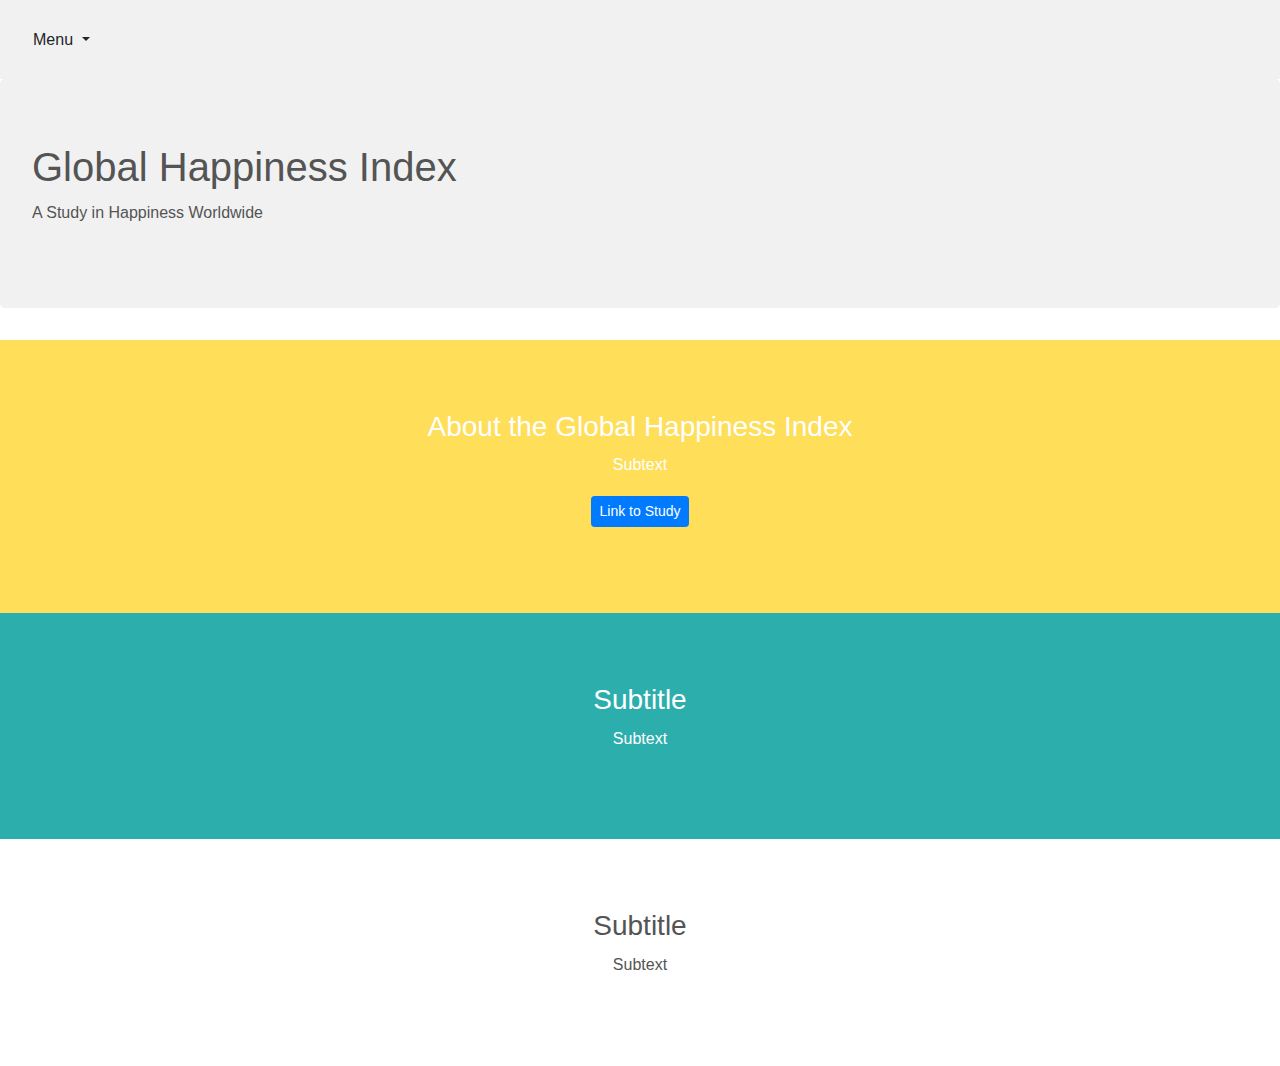
==== Index.html @ ea67605f "HTML and CSS" ====
<!DOCTYPE html>
<html lang="en-us">

<head>

  <meta charset="UTF-8">
  <title>Happiness Index</title>
<!-- Bring in our bootstrap stylesheet -->
  <link rel="stylesheet" href="https://stackpath.bootstrapcdn.com/bootstrap/4.3.1/css/bootstrap.min.css" integrity="sha384-ggOyR0iXCbMQv3Xipma34MD+dH/1fQ784/j6cY/iJTQUOhcWr7x9JvoRxT2MZw1T" crossorigin="anonymous">
  <link rel="stylesheet" href="style.css">
</head>

<body>
<!-- jQuery first, then Popper.js, then Bootstrap JS -->
<script src="https://code.jquery.com/jquery-3.3.1.slim.min.js" integrity="sha384-q8i/X+965DzO0rT7abK41JStQIAqVgRVzpbzo5smXKp4YfRvH+8abtTE1Pi6jizo" crossorigin="anonymous"></script>
<script src="https://cdnjs.cloudflare.com/ajax/libs/popper.js/1.14.7/umd/popper.min.js" integrity="sha384-UO2eT0CpHqdSJQ6hJty5KVphtPhzWj9WO1clHTMGa3JDZwrnQq4sF86dIHNDz0W1" crossorigin="anonymous"></script>
<script src="https://stackpath.bootstrapcdn.com/bootstrap/4.3.1/js/bootstrap.min.js" integrity="sha384-JjSmVgyd0p3pXB1rRibZUAYoIIy6OrQ6VrjIEaFf/nJGzIxFDsf4x0xIM+B07jRM" crossorigin="anonymous"></script>
<!--Header-->
<div class = "header">
  <div class="dropdown">
    <button class="btn btn-default dropdown-toggle" type="button" id="dropdownMenu1" data-toggle="dropdown" aria-haspopup="true" aria-expanded="true">
      Menu
      <span class="caret"></span>
    </button>
    <ul class="dropdown-menu" aria-labelledby="dropdownMenu1">
      <li><a href="#">Visual1</a></li>
      <li><a href="#">Visual2</a></li>
      <li><a href="#">Visual3</a></li>
      <li role="separator" class="divider"></li>
      <li><a href="#">Map</a></li>
    </ul>
  </div>
</div>
<!--Jumbotron-->
  <div class="jumbotron">
    <h1>Global Happiness Index</h1>
    <p>A Study in Happiness Worldwide</p>
    </div>
    <div class="container-fluid bg-1 text-center">
      <h3>About the Global Happiness Index</h3>
      <p>Subtext</p>
      <p></p>
      <p><a class="btn btn-primary btn-sm" href="#" role="button">Link to Study</a></p>
    </div>
    
    <div class="container-fluid bg-2 text-center">
      <h3>Subtitle</h3>
      <p>Subtext</p>
    </div>
    
    <div class="container-fluid bg-3 text-center">
      <h3>Subtitle</h3>
      <p>Subtext</p>
    
    </div> 
  </div>

</body>
</html>
---- style.css ----
.header {
    background-color: #F1F1F1;
    color: #545454; 
    text-align: left;
    padding: 20px;
  }
.jumbotron {
    background-color: #F1F1F1;
    color: #545454
  }
  body {
    font: 20px Montserrat, sans-serif;
    line-height: 1.8;
    color: #f5f6f7;
  }
  p {font-size: 16px;}
  .margin {margin-bottom: 45px;}
  .bg-1 { 
    background-color: #ffde59; 
    color: #ffffff;
  }
  .bg-2 { 
    background-color: #2caead; 
    color: #ffffff;
  }
  .bg-3 { 
    background-color: #ffffff; 
    color: #545454;
  }
  .bg-4 { 
    background-color: #2f2f2f; 
    color: #ffffff
  }
  .container-fluid {
    padding-top: 70px;
    padding-bottom: 70px;
  }
  .box {
    height: 400px;
    padding: 20px;
    color: #fff;
  }
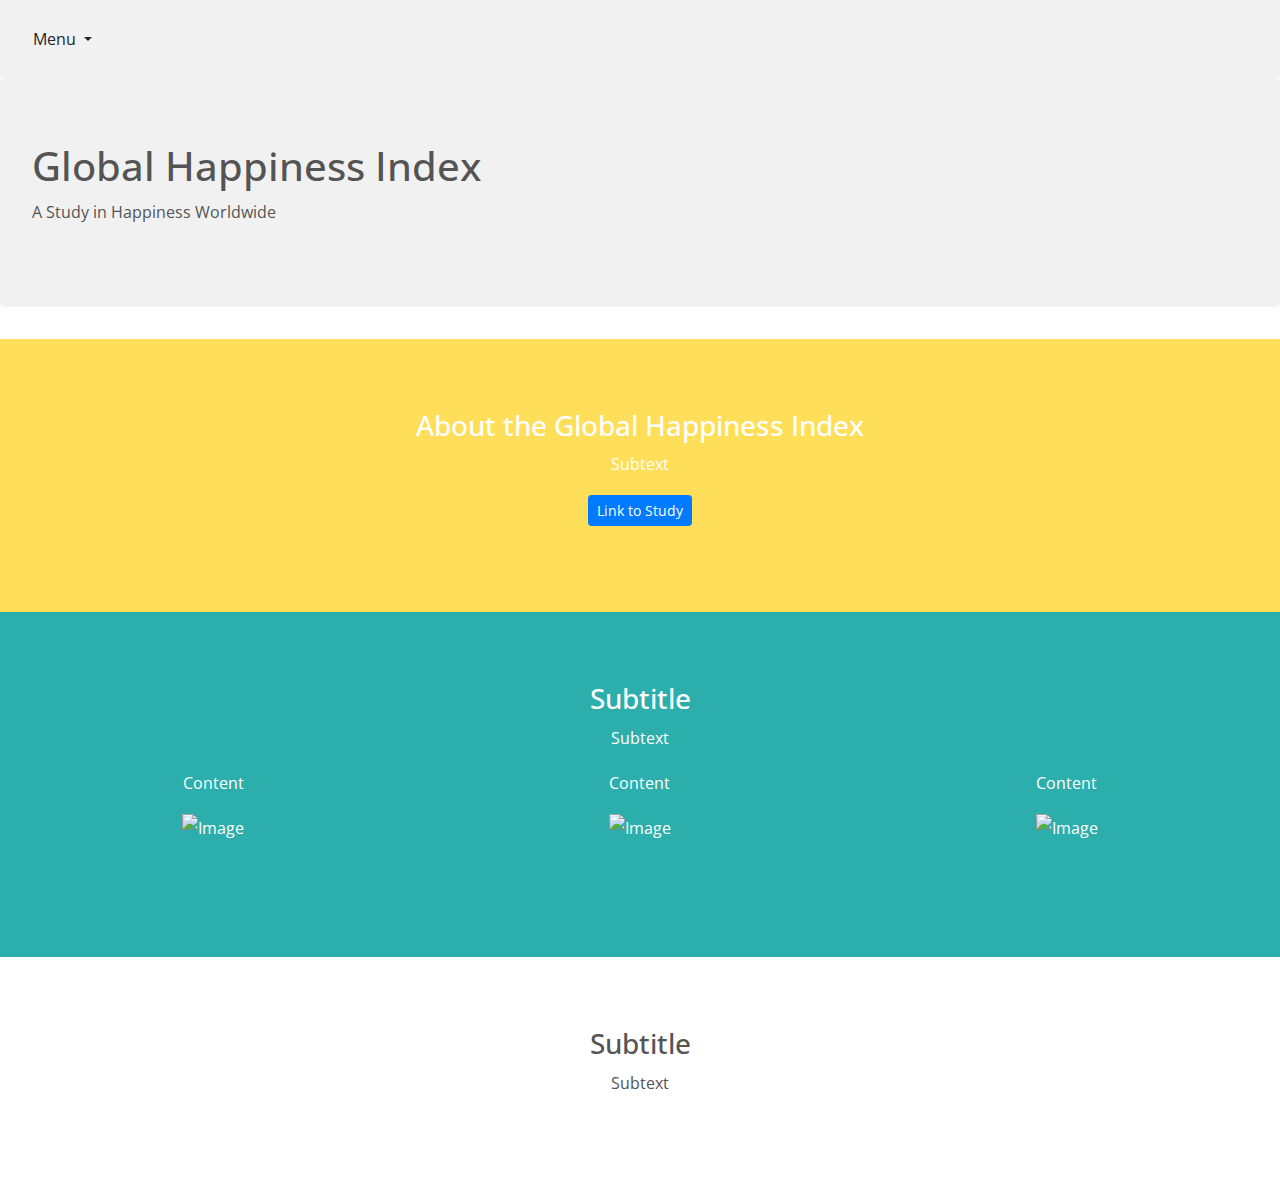
==== commit 36452b4a: "Updated" ====
--- a/Index.html
+++ b/Index.html
@@ -8,6 +8,7 @@
 <!-- Bring in our bootstrap stylesheet -->
   <link rel="stylesheet" href="https://stackpath.bootstrapcdn.com/bootstrap/4.3.1/css/bootstrap.min.css" integrity="sha384-ggOyR0iXCbMQv3Xipma34MD+dH/1fQ784/j6cY/iJTQUOhcWr7x9JvoRxT2MZw1T" crossorigin="anonymous">
   <link rel="stylesheet" href="style.css">
+  <link href="https://fonts.googleapis.com/css?family=Open+Sans&display=swap" rel="stylesheet">
 </head>
 
 <body>
@@ -46,6 +47,20 @@
     <div class="container-fluid bg-2 text-center">
       <h3>Subtitle</h3>
       <p>Subtext</p>
+      <div class="row">
+        <div class="col-sm-4">
+          <p>Content</p>
+          <img src="" class="img-responsive margin" style="width:100%" alt="Image">
+        </div>
+        <div class="col-sm-4"> 
+          <p>Content</p>
+          <img src="" class="img-responsive margin" style="width:100%" alt="Image">
+        </div>
+        <div class="col-sm-4"> 
+          <p>Content</p>
+          <img src="" class="img-responsive margin" style="width:100%" alt="Image">
+        </div>
+      </div>
     </div>
     
     <div class="container-fluid bg-3 text-center">
--- a/style.css
+++ b/style.css
@@ -1,15 +1,17 @@
 .header {
     background-color: #F1F1F1;
+    font-family: 'Open Sans', sans-serif;
     color: #545454; 
     text-align: left;
     padding: 20px;
   }
 .jumbotron {
     background-color: #F1F1F1;
+    font-family: 'Open Sans', sans-serif;
     color: #545454
   }
   body {
-    font: 20px Montserrat, sans-serif;
+    font-family: 'Open Sans', sans-serif;
     line-height: 1.8;
     color: #f5f6f7;
   }
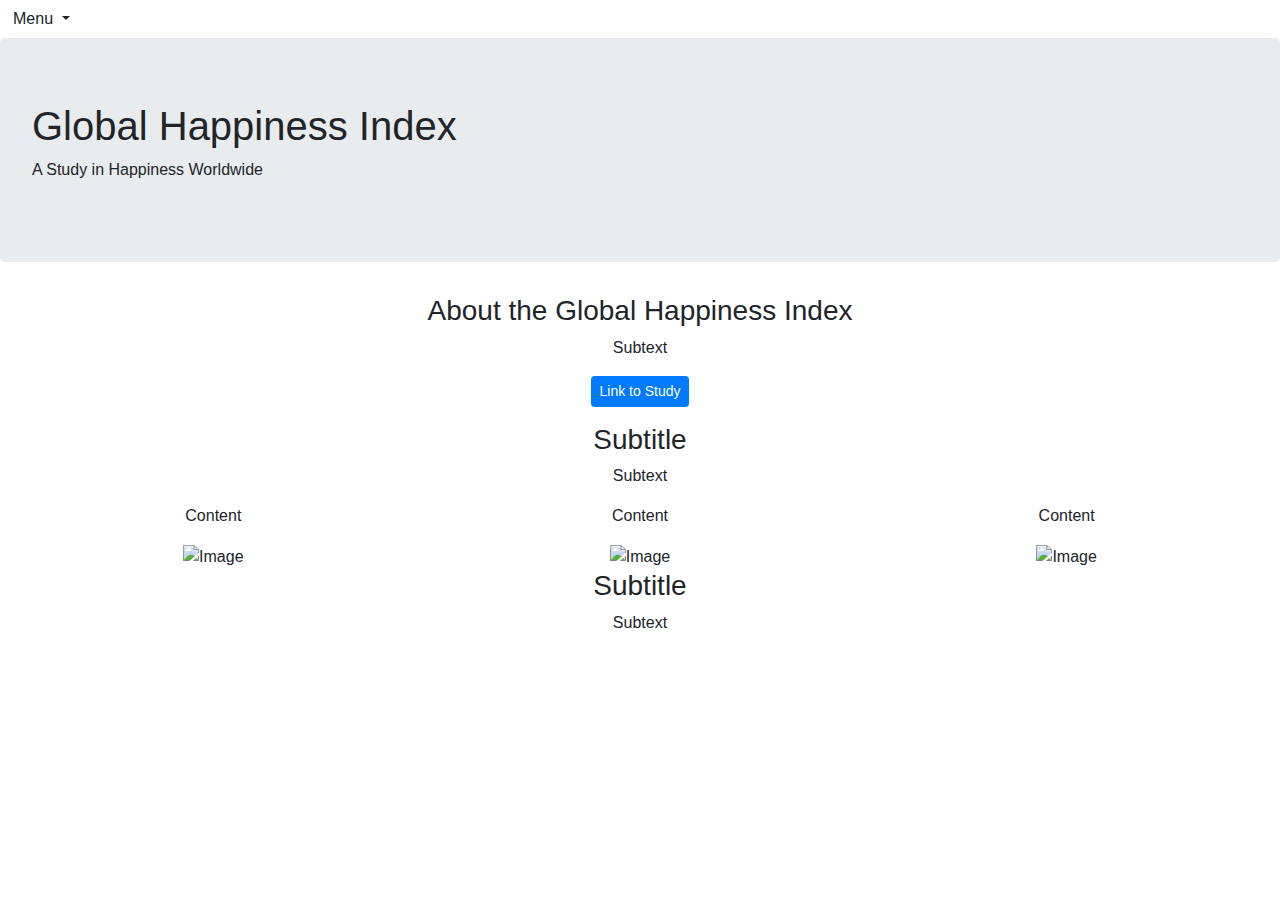
==== commit 1ca43cb1: "Update Index.html" ====
--- a/Index.html
+++ b/Index.html
@@ -26,7 +26,7 @@
     <ul class="dropdown-menu" aria-labelledby="dropdownMenu1">
       <li><a href="#">Visual1</a></li>
       <li><a href="#">Visual2</a></li>
-      <li><a href="#">Visual3</a></li>
+      <li><a href="https://essejtobor.github.io/contribute-project3/">Visual3</a></li>
       <li role="separator" class="divider"></li>
       <li><a href="#">Map</a></li>
     </ul>
@@ -41,7 +41,7 @@
       <h3>About the Global Happiness Index</h3>
       <p>Subtext</p>
       <p></p>
-      <p><a class="btn btn-primary btn-sm" href="#" role="button">Link to Study</a></p>
+      <p><a class="btn btn-primary btn-sm" href="https://s3.amazonaws.com/happiness-report/2017/HR17.pdf" role="button">Link to Study</a></p>
     </div>
     
     <div class="container-fluid bg-2 text-center">
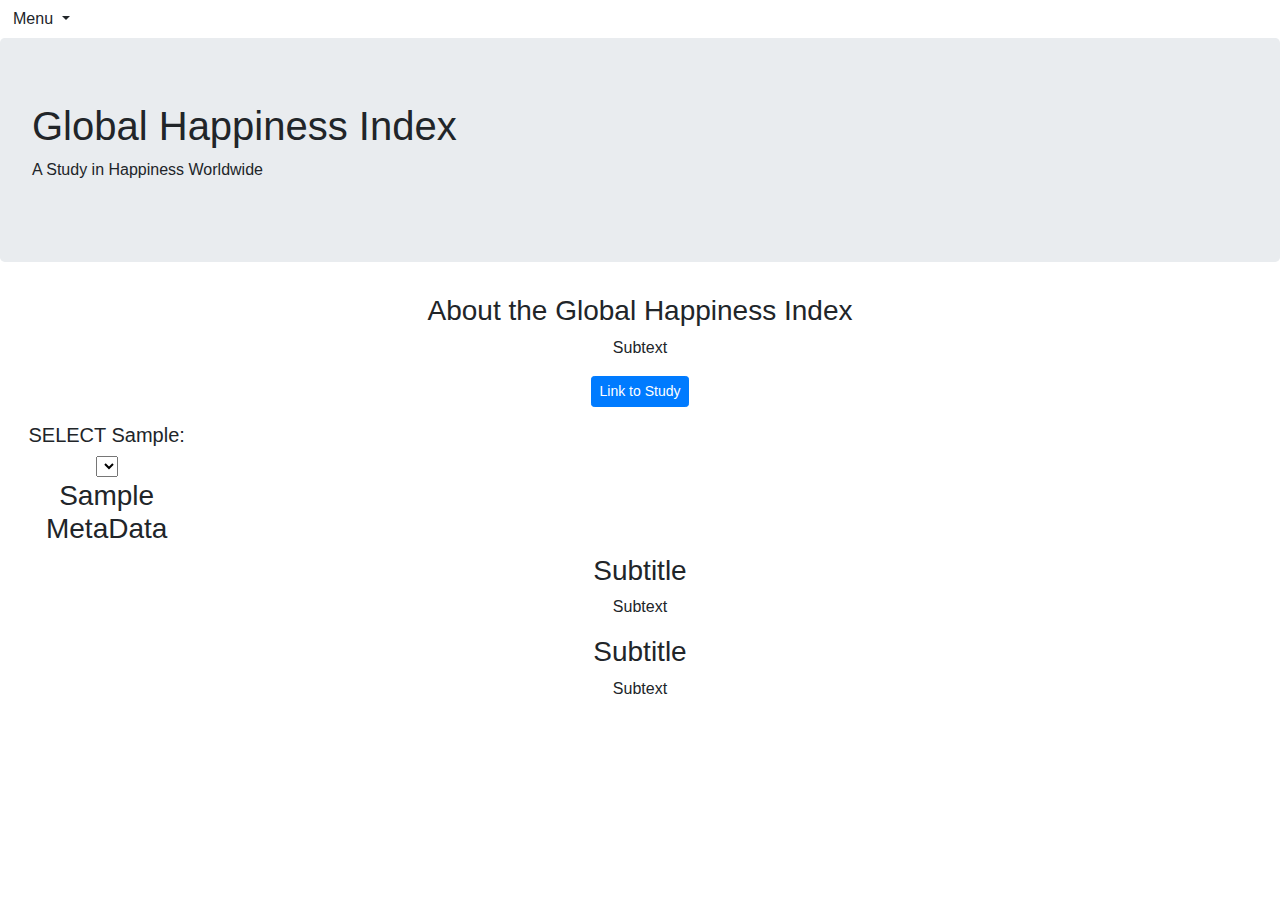
==== commit 6d854f76: "drop down for panel working with flask" ====
--- a/Index.html
+++ b/Index.html
@@ -8,7 +8,6 @@
 <!-- Bring in our bootstrap stylesheet -->
   <link rel="stylesheet" href="https://stackpath.bootstrapcdn.com/bootstrap/4.3.1/css/bootstrap.min.css" integrity="sha384-ggOyR0iXCbMQv3Xipma34MD+dH/1fQ784/j6cY/iJTQUOhcWr7x9JvoRxT2MZw1T" crossorigin="anonymous">
   <link rel="stylesheet" href="style.css">
-  <link href="https://fonts.googleapis.com/css?family=Open+Sans&display=swap" rel="stylesheet">
 </head>
 
 <body>
@@ -26,7 +25,7 @@
     <ul class="dropdown-menu" aria-labelledby="dropdownMenu1">
       <li><a href="#">Visual1</a></li>
       <li><a href="#">Visual2</a></li>
-      <li><a href="https://essejtobor.github.io/contribute-project3/">Visual3</a></li>
+      <li><a href="#">Visual3</a></li>
       <li role="separator" class="divider"></li>
       <li><a href="#">Map</a></li>
     </ul>
@@ -41,26 +40,32 @@
       <h3>About the Global Happiness Index</h3>
       <p>Subtext</p>
       <p></p>
-      <p><a class="btn btn-primary btn-sm" href="https://s3.amazonaws.com/happiness-report/2017/HR17.pdf" role="button">Link to Study</a></p>
+      <p><a class="btn btn-primary btn-sm" href="#" role="button">Link to Study</a></p>
+      <div class="row">
+        <div class="col-md-2">
+          <div class="well">
+            <h5>SELECT Sample:</h5>
+            <select id="selDataset" onchange="optionChanged(this.value)"></select>
+          </div>
+          <div class="panel panel-primary">
+            <div class="panel-heading">
+              <h3 class="panel-title">Sample MetaData</h3>
+            </div>
+            <div id="sample-metadata" class="panel-body"></div>
+          </div>
+        </div>
+        <div class="col-md-5">
+          <div id="pie"></div>
+        </div>
+        <div class="col-md-5">
+          <div id="gauge"></div>
+        </div>
+      </div>
     </div>
     
     <div class="container-fluid bg-2 text-center">
       <h3>Subtitle</h3>
       <p>Subtext</p>
-      <div class="row">
-        <div class="col-sm-4">
-          <p>Content</p>
-          <img src="" class="img-responsive margin" style="width:100%" alt="Image">
-        </div>
-        <div class="col-sm-4"> 
-          <p>Content</p>
-          <img src="" class="img-responsive margin" style="width:100%" alt="Image">
-        </div>
-        <div class="col-sm-4"> 
-          <p>Content</p>
-          <img src="" class="img-responsive margin" style="width:100%" alt="Image">
-        </div>
-      </div>
     </div>
     
     <div class="container-fluid bg-3 text-center">
